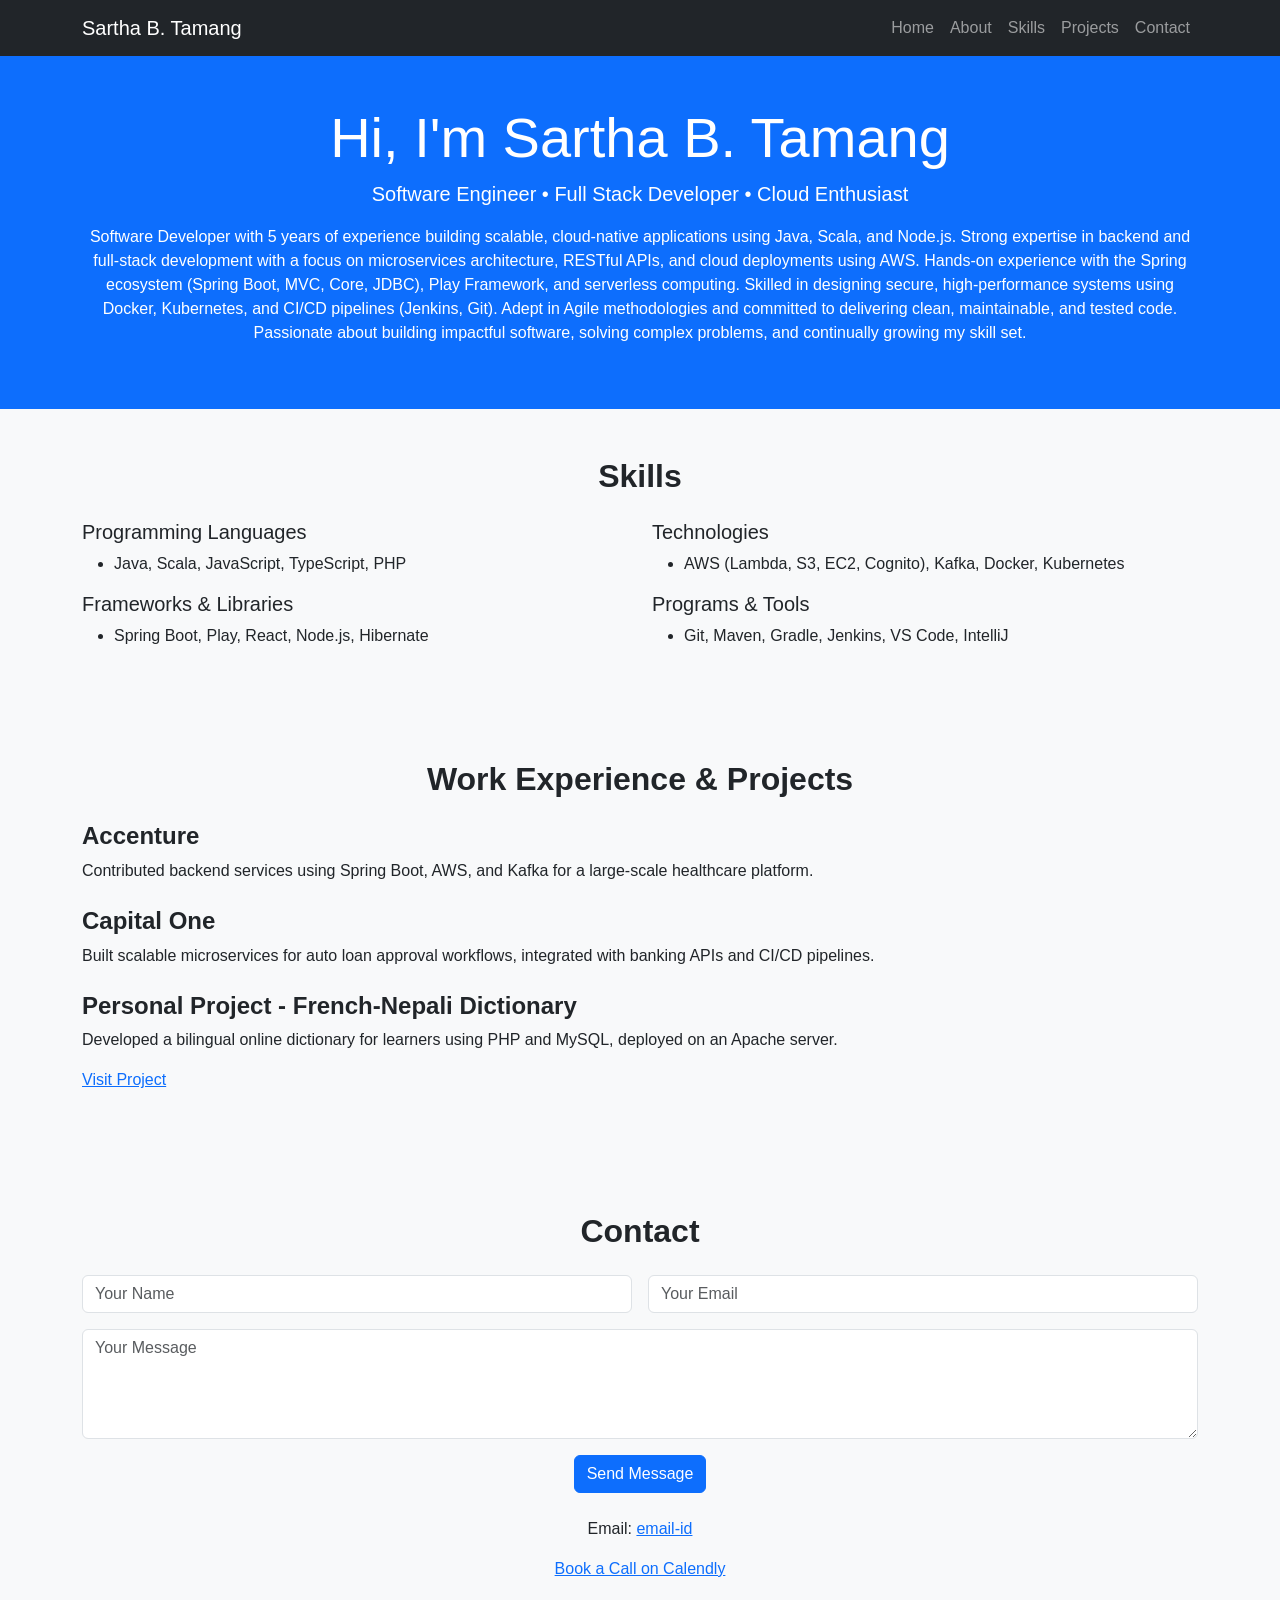
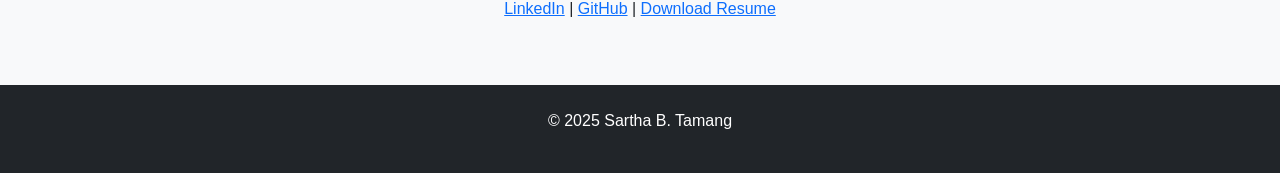
==== index.html @ a3bcafe6 "Initial portfolio site" ====
<!DOCTYPE html>
<html lang="en">
<head>
  <meta charset="UTF-8" />
  <meta name="viewport" content="width=device-width, initial-scale=1.0" />
  <title>Sartha B. Tamang – Software Engineer</title>
  <link href="https://cdn.jsdelivr.net/npm/bootstrap@5.3.0/dist/css/bootstrap.min.css" rel="stylesheet">
  <link rel="stylesheet" href="styles.css">
</head>
<body class="bg-light text-dark">
  <nav class="navbar navbar-expand-lg navbar-dark bg-dark sticky-top">
    <div class="container">
      <a class="navbar-brand" href="#">Sartha B. Tamang</a>
      <button class="navbar-toggler" type="button" data-bs-toggle="collapse" data-bs-target="#navMenu">
        <span class="navbar-toggler-icon"></span>
      </button>
      <div class="collapse navbar-collapse" id="navMenu">
        <ul class="navbar-nav ms-auto">
          <li class="nav-item"><a class="nav-link" href="index.html">Home</a></li>
          <li class="nav-item"><a class="nav-link" href="about.html">About</a></li>
          <li class="nav-item"><a class="nav-link" href="#skills">Skills</a></li>
          <li class="nav-item"><a class="nav-link" href="#projects">Projects</a></li>
          <li class="nav-item"><a class="nav-link" href="#contact">Contact</a></li>
        </ul>
      </div>
    </div>
  </nav>

  <header class="py-5 bg-primary text-white text-center">
    <div class="container">
      <h1 class="display-4">Hi, I'm Sartha B. Tamang</h1>
      <p class="lead">Software Engineer • Full Stack Developer • Cloud Enthusiast</p>
      <p> Software Developer with 5 years of experience building scalable, cloud-native applications using Java, Scala, and Node.js. Strong expertise in backend and full-stack development with a focus on microservices architecture, RESTful APIs, and cloud deployments using AWS. Hands-on experience with the Spring ecosystem (Spring Boot, MVC, Core, JDBC), Play Framework, and serverless computing. Skilled in designing secure, high-performance systems using Docker, Kubernetes, and CI/CD pipelines (Jenkins, Git). Adept in Agile methodologies and committed to delivering clean, maintainable, and tested code. Passionate about building impactful software, solving complex problems, and continually growing my skill set.</p>
    </div>
  </header>

  <section id="skills" class="container py-5">
    <h2 class="text-center mb-4">Skills</h2>
    <div class="row">
      <div class="col-md-6">
        <h5>Programming Languages</h5>
        <ul>
          <li>Java, Scala, JavaScript, TypeScript, PHP</li>
        </ul>
        <h5>Frameworks & Libraries</h5>
        <ul>
          <li>Spring Boot, Play, React, Node.js, Hibernate</li>
        </ul>
      </div>
      <div class="col-md-6">
        <h5>Technologies</h5>
        <ul>
          <li>AWS (Lambda, S3, EC2, Cognito), Kafka, Docker, Kubernetes</li>
        </ul>
        <h5>Programs & Tools</h5>
        <ul>
          <li>Git, Maven, Gradle, Jenkins, VS Code, IntelliJ</li>
        </ul>
      </div>
    </div>
  </section>

  <section id="projects" class="container py-5">
    <h2 class="text-center mb-4">Work Experience & Projects</h2>
    <div class="mb-4">
      <h4>Accenture</h4>
      <p>Contributed backend services using Spring Boot, AWS, and Kafka for a large-scale healthcare platform.</p>
    </div>
    <div class="mb-4">
      <h4>Capital One</h4>
      <p>Built scalable microservices for auto loan approval workflows, integrated with banking APIs and CI/CD pipelines.</p>
    </div>
    <div class="mb-4">
      <h4>Personal Project - French-Nepali Dictionary</h4>
      <p>Developed a bilingual online dictionary for learners using PHP and MySQL, deployed on an Apache server.</p>
      <a href="https://diconepali.com" target="_blank">Visit Project</a>
    </div>
  </section>

  <section id="contact" class="container py-5">
    <h2 class="text-center mb-4">Contact</h2>
    <form action="https://formspree.io/f/your-form-id" method="POST" class="row g-3">
      <div class="col-md-6"><input type="text" class="form-control" name="name" placeholder="Your Name" required></div>
      <div class="col-md-6"><input type="email" class="form-control" name="_replyto" placeholder="Your Email" required></div>
      <div class="col-12"><textarea class="form-control" name="message" placeholder="Your Message" rows="4" required></textarea></div>
      <div class="col-12 text-center"><button type="submit" class="btn btn-primary">Send Message</button></div>
    </form>
    <div class="text-center mt-4">
      <p>Email: <a href="mailto:email-id">email-id</a></p>
      <p><a href="https://calendly.com/yourname" target="_blank">Book a Call on Calendly</a></p>
      <p>
        <a href="https://linkedin.com/in/yourprofile" target="_blank">LinkedIn</a> |
        <a href="https://github.com/yourusername" target="_blank">GitHub</a> |
        <a href="resume.pdf" target="_blank">Download Resume</a>
      </p>
    </div>
  </section>

  <footer class="text-center py-4 bg-dark text-white">
    <p>&copy; 2025 Sartha B. Tamang</p>
  </footer>

  <script src="https://cdn.jsdelivr.net/npm/bootstrap@5.3.0/dist/js/bootstrap.bundle.min.js"></script>
</body>
</html>
---- styles.css ----
body {
  font-family: 'Inter', sans-serif;
}
h1, h2, h3, h4 {
  font-weight: 700;
}
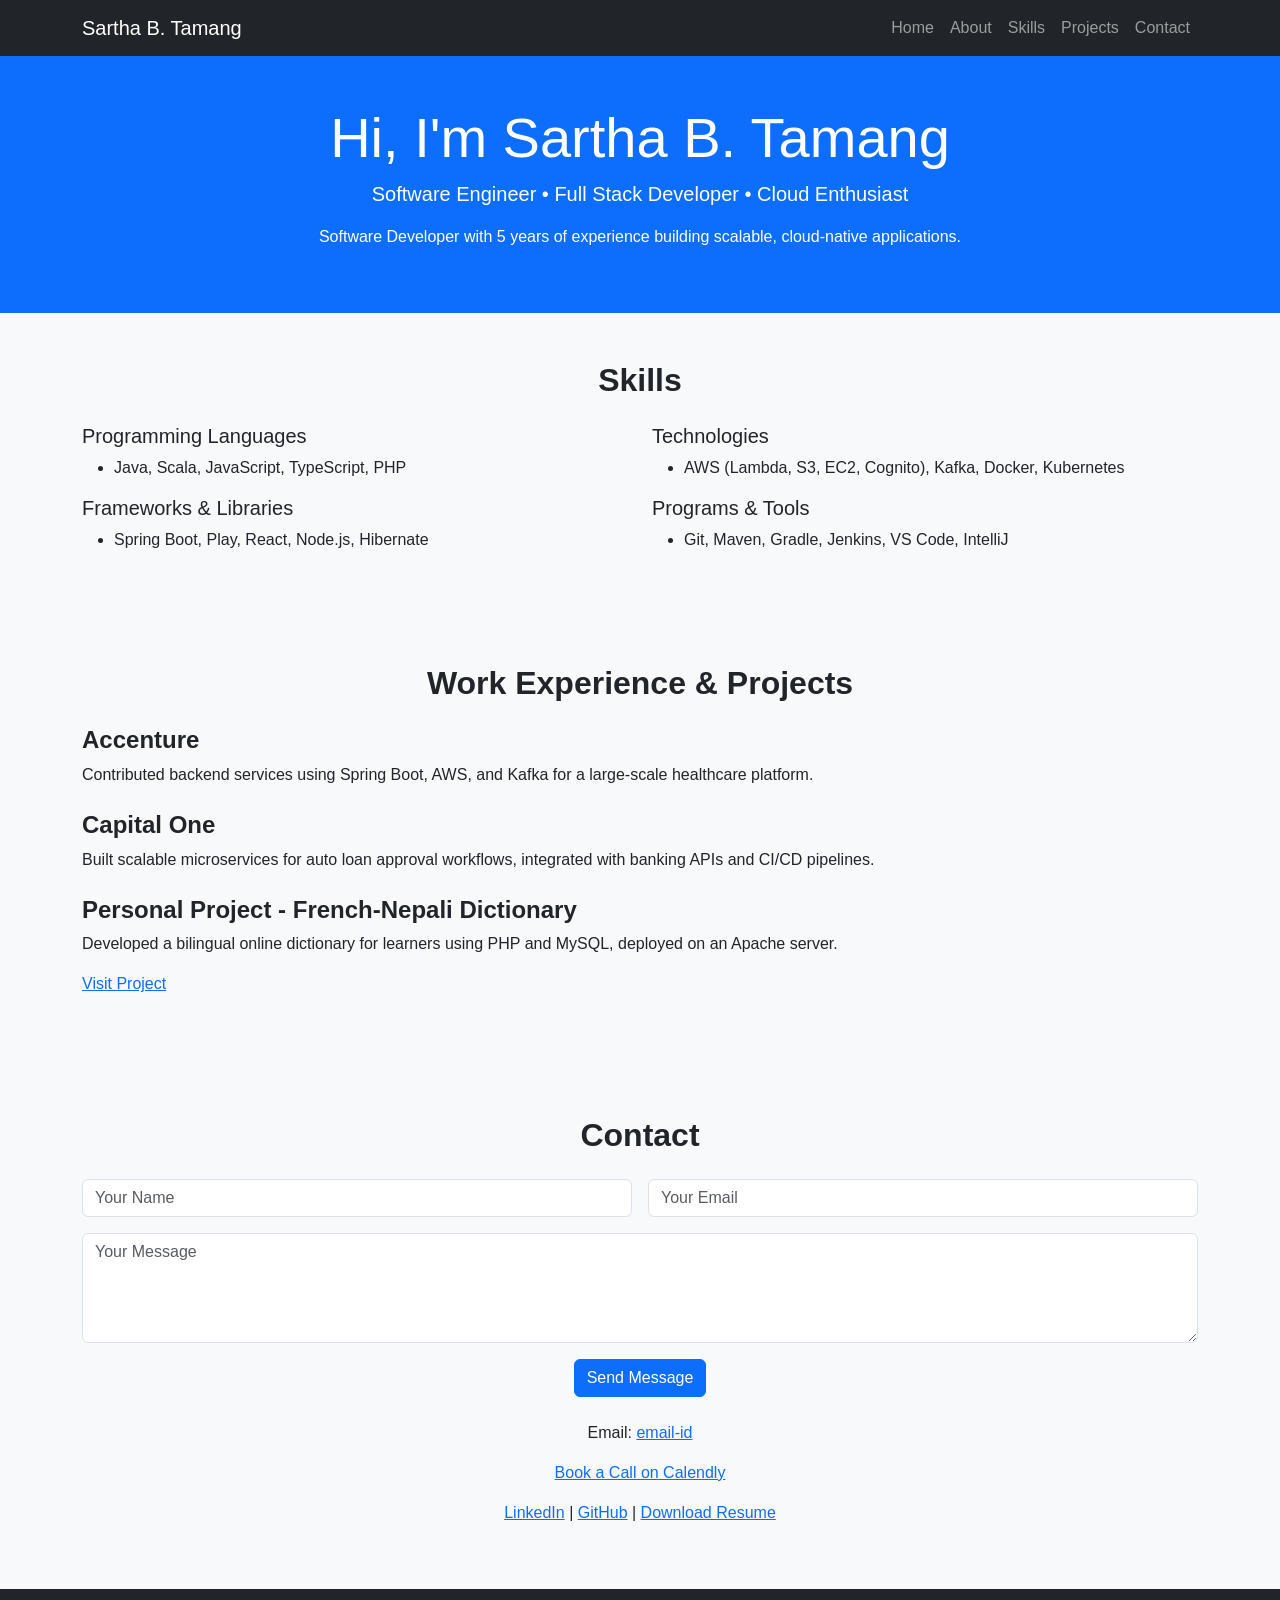
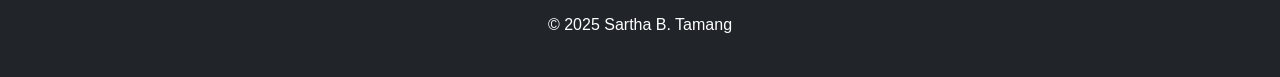
==== commit bda9a24f: "Initial portfolio site" ====
--- a/index.html
+++ b/index.html
@@ -30,7 +30,7 @@
     <div class="container">
       <h1 class="display-4">Hi, I'm Sartha B. Tamang</h1>
       <p class="lead">Software Engineer • Full Stack Developer • Cloud Enthusiast</p>
-      <p> Software Developer with 5 years of experience building scalable, cloud-native applications using Java, Scala, and Node.js. Strong expertise in backend and full-stack development with a focus on microservices architecture, RESTful APIs, and cloud deployments using AWS. Hands-on experience with the Spring ecosystem (Spring Boot, MVC, Core, JDBC), Play Framework, and serverless computing. Skilled in designing secure, high-performance systems using Docker, Kubernetes, and CI/CD pipelines (Jenkins, Git). Adept in Agile methodologies and committed to delivering clean, maintainable, and tested code. Passionate about building impactful software, solving complex problems, and continually growing my skill set.</p>
+      <p> Software Developer with 5 years of experience building scalable, cloud-native applications.</p>
     </div>
   </header>
 
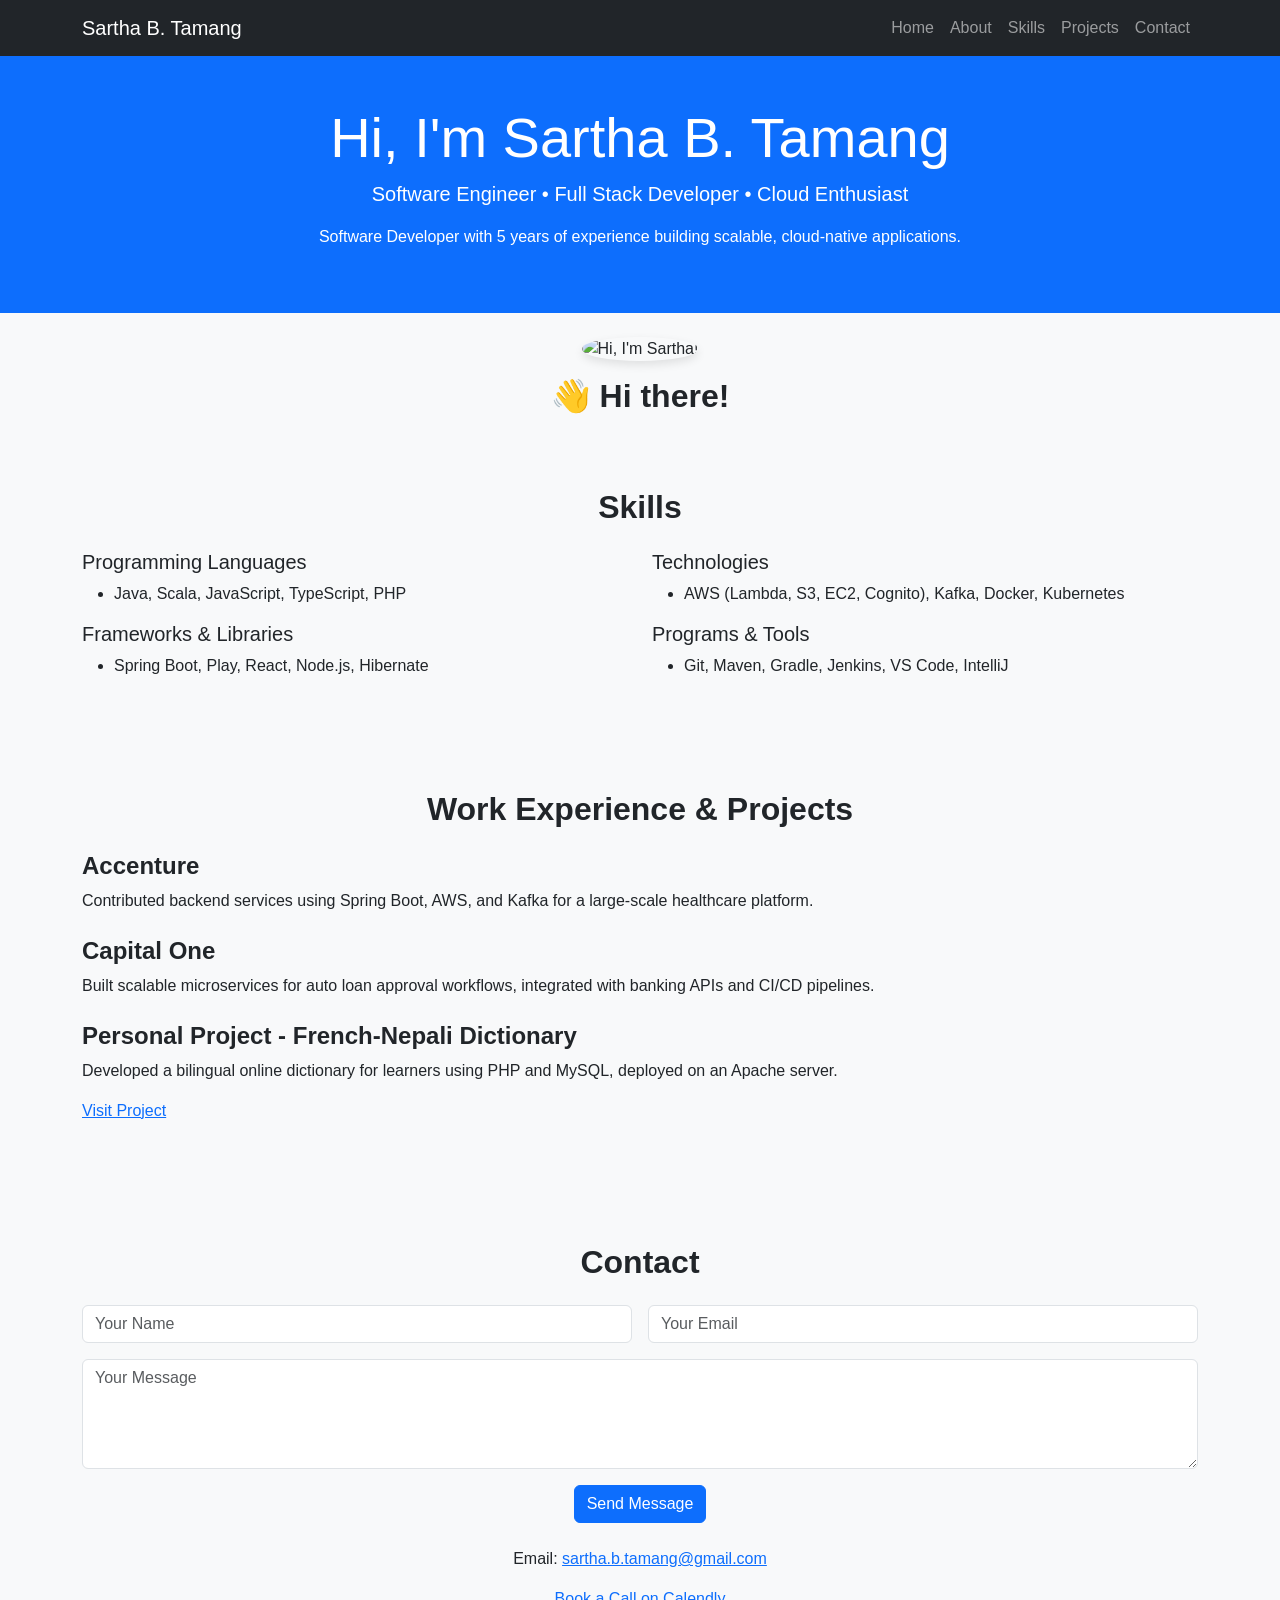
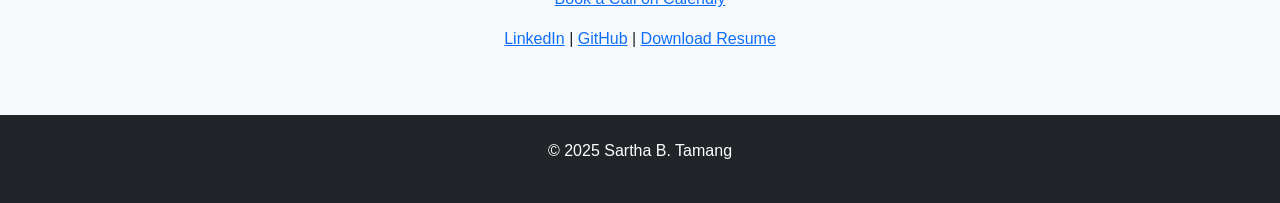
==== commit 7cb3e3cf: "Initial portfolio site" ====
--- a/index.html
+++ b/index.html
@@ -30,9 +30,14 @@
     <div class="container">
       <h1 class="display-4">Hi, I'm Sartha B. Tamang</h1>
       <p class="lead">Software Engineer • Full Stack Developer • Cloud Enthusiast</p>
-      <p> Software Developer with 5 years of experience building scalable, cloud-native applications.</p>
+      <p>Software Developer with 5 years of experience building scalable, cloud-native applications.</p>
     </div>
   </header>
+
+  <section class="text-center my-4">
+    <img src="https://cdn-icons-png.flaticon.com/512/2922/2922510.png" alt="Hi, I'm Sartha!" class="avatar mb-3">
+    <h2>👋 Hi there!</h2>
+  </section>
 
   <section id="skills" class="container py-5">
     <h2 class="text-center mb-4">Skills</h2>
@@ -86,10 +91,10 @@
       <div class="col-12 text-center"><button type="submit" class="btn btn-primary">Send Message</button></div>
     </form>
     <div class="text-center mt-4">
-      <p>Email: <a href="mailto:email-id">email-id</a></p>
+      <p>Email: <a href="mailto:email-id">sartha.b.tamang@gmail.com</a></p>
       <p><a href="https://calendly.com/yourname" target="_blank">Book a Call on Calendly</a></p>
       <p>
-        <a href="https://linkedin.com/in/yourprofile" target="_blank">LinkedIn</a> |
+        <a href="www.linkedin.com/in/sartha-tamang-1bb43026b" target="_blank">LinkedIn</a> |
         <a href="https://github.com/yourusername" target="_blank">GitHub</a> |
         <a href="resume.pdf" target="_blank">Download Resume</a>
       </p>
--- a/styles.css
+++ b/styles.css
@@ -1,6 +1,13 @@
+
 body {
   font-family: 'Inter', sans-serif;
 }
 h1, h2, h3, h4 {
   font-weight: 700;
 }
+.avatar {
+  width: 120px;
+  height: 120px;
+  border-radius: 50%;
+  box-shadow: 0 4px 10px rgba(0,0,0,0.1);
+}
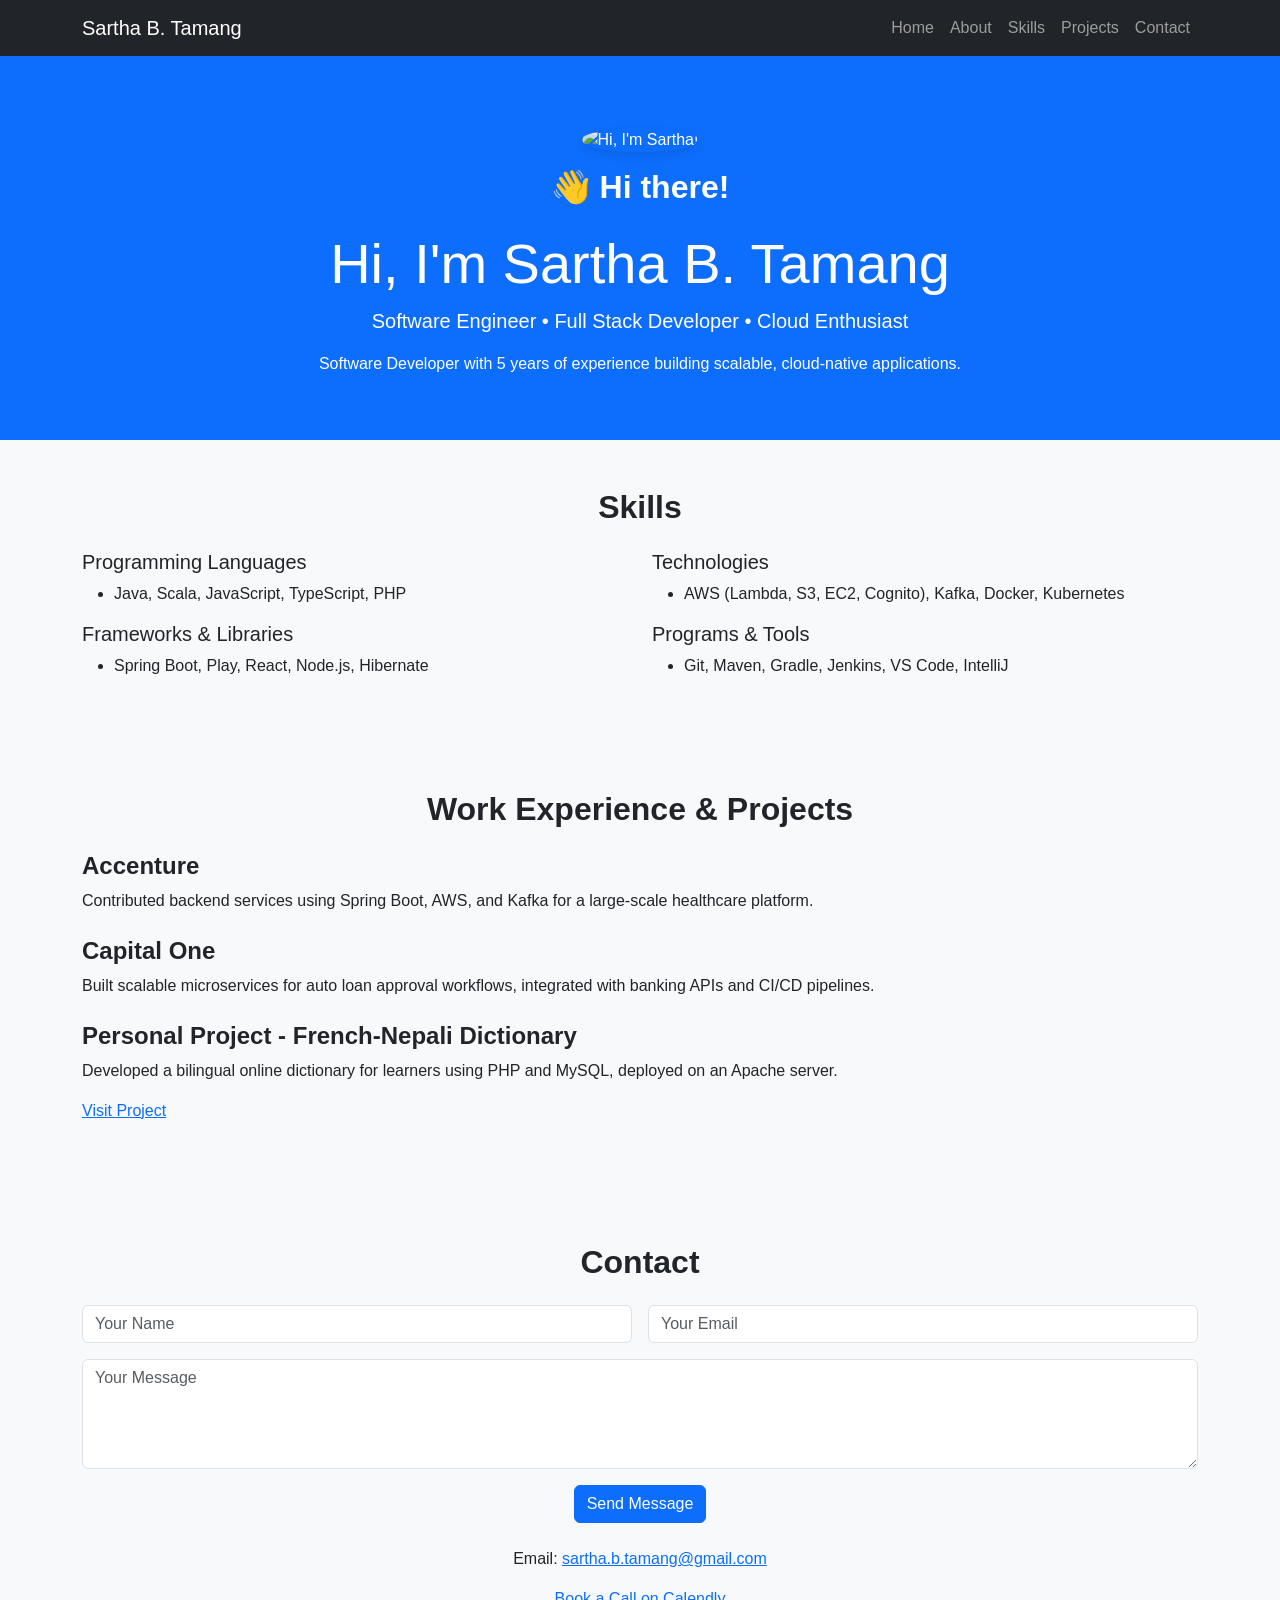
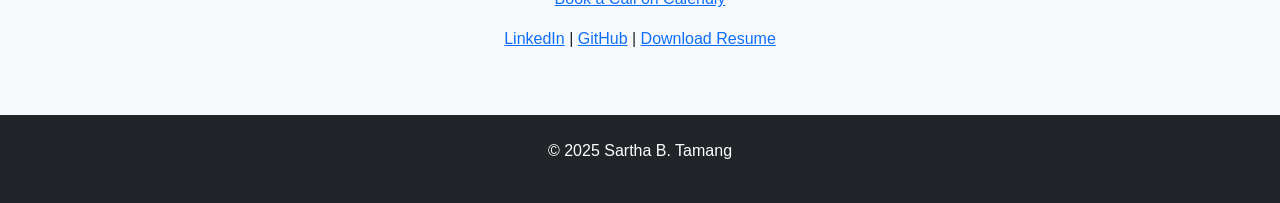
==== commit 46a03e21: "Initial portfolio site" ====
--- a/index.html
+++ b/index.html
@@ -27,17 +27,16 @@
   </nav>
 
   <header class="py-5 bg-primary text-white text-center">
+    <section class="text-center my-4">
+    <img src="https://cdn-icons-png.flaticon.com/512/2922/2922510.png" alt="Hi, I'm Sartha!" class="avatar mb-3">
+    <h2>👋 Hi there!</h2>
+  </section>
     <div class="container">
       <h1 class="display-4">Hi, I'm Sartha B. Tamang</h1>
       <p class="lead">Software Engineer • Full Stack Developer • Cloud Enthusiast</p>
       <p>Software Developer with 5 years of experience building scalable, cloud-native applications.</p>
     </div>
   </header>
-
-  <section class="text-center my-4">
-    <img src="https://cdn-icons-png.flaticon.com/512/2922/2922510.png" alt="Hi, I'm Sartha!" class="avatar mb-3">
-    <h2>👋 Hi there!</h2>
-  </section>
 
   <section id="skills" class="container py-5">
     <h2 class="text-center mb-4">Skills</h2>
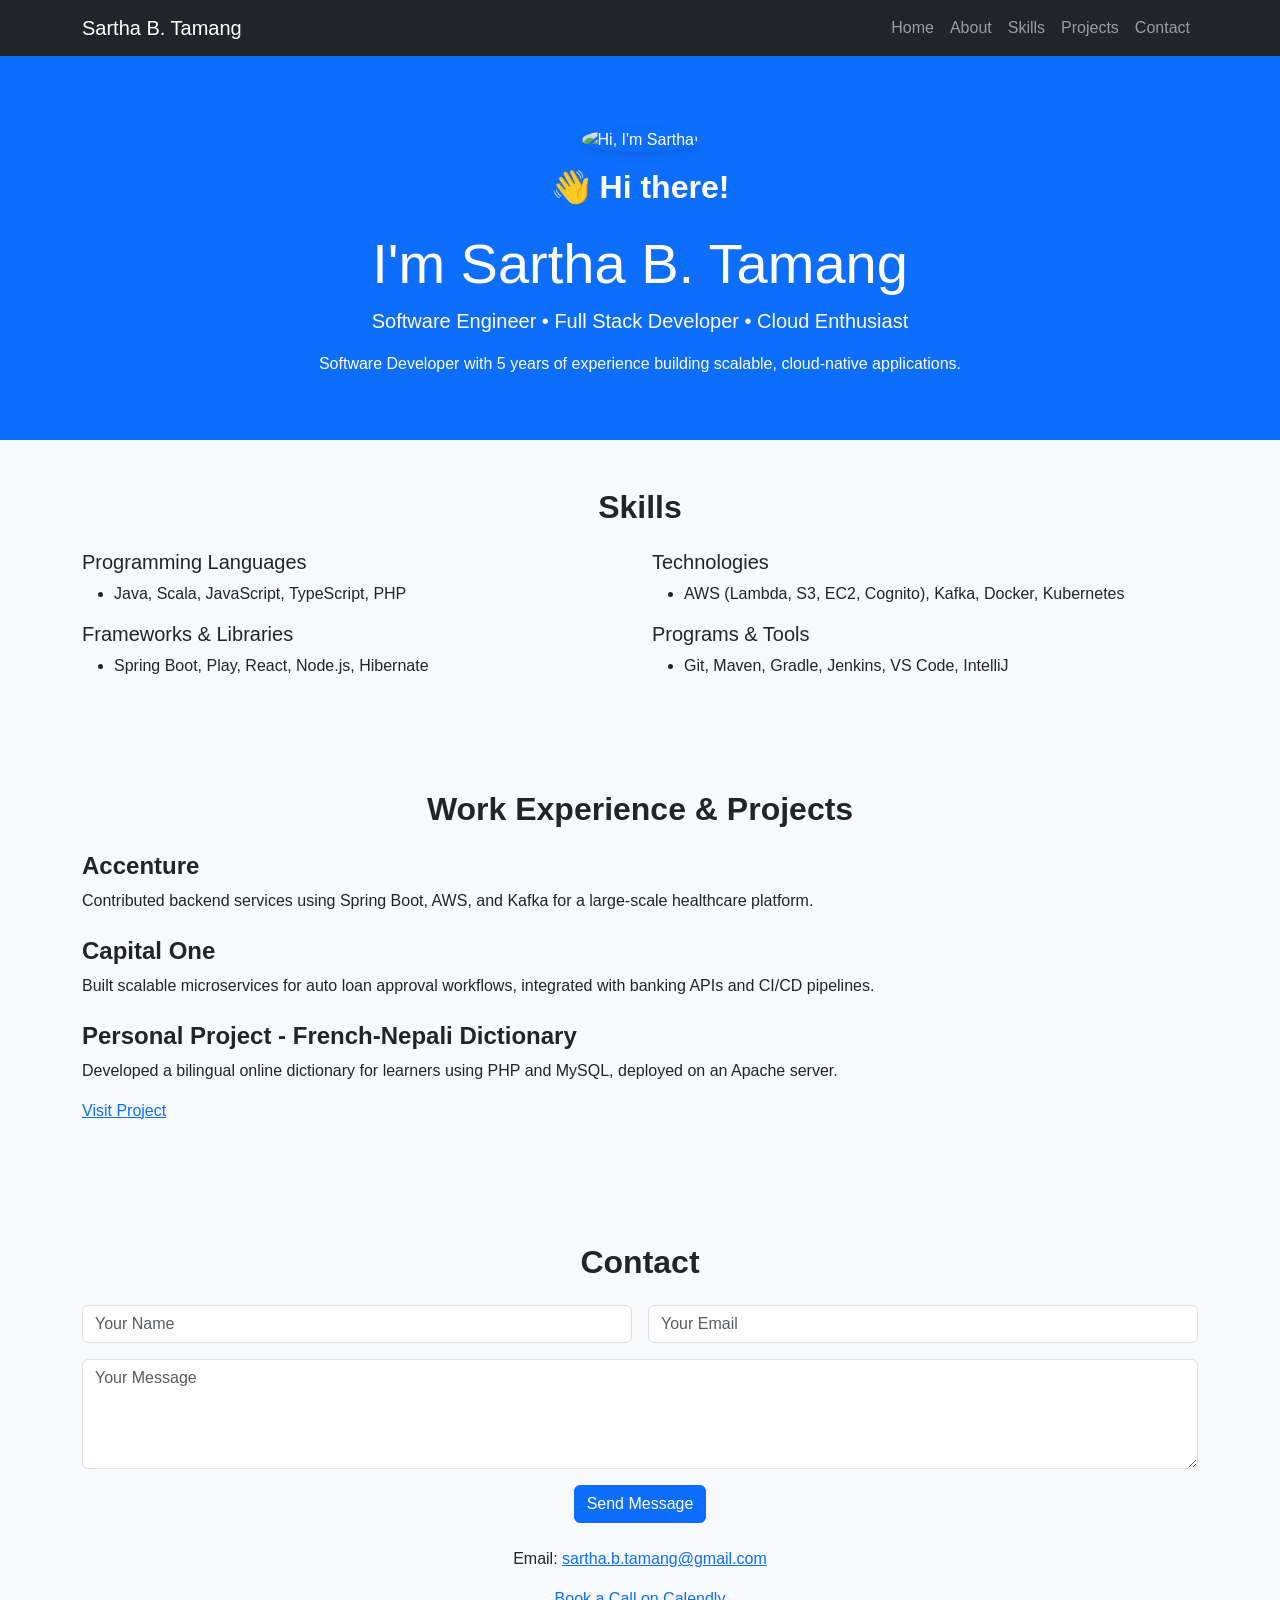
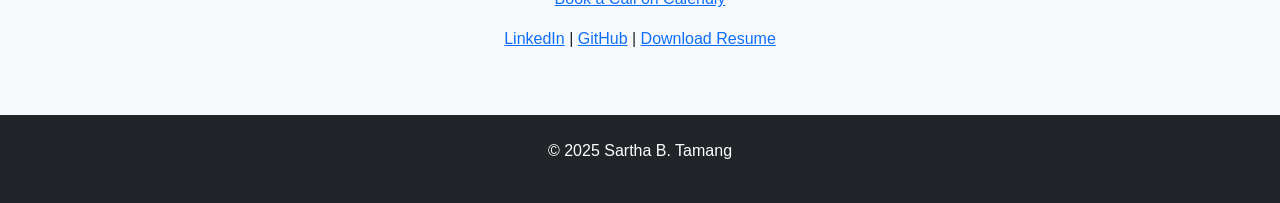
==== commit fff309ad: "Initial portfolio site" ====
--- a/index.html
+++ b/index.html
@@ -32,7 +32,7 @@
     <h2>👋 Hi there!</h2>
   </section>
     <div class="container">
-      <h1 class="display-4">Hi, I'm Sartha B. Tamang</h1>
+      <h1 class="display-4">I'm Sartha B. Tamang</h1>
       <p class="lead">Software Engineer • Full Stack Developer • Cloud Enthusiast</p>
       <p>Software Developer with 5 years of experience building scalable, cloud-native applications.</p>
     </div>
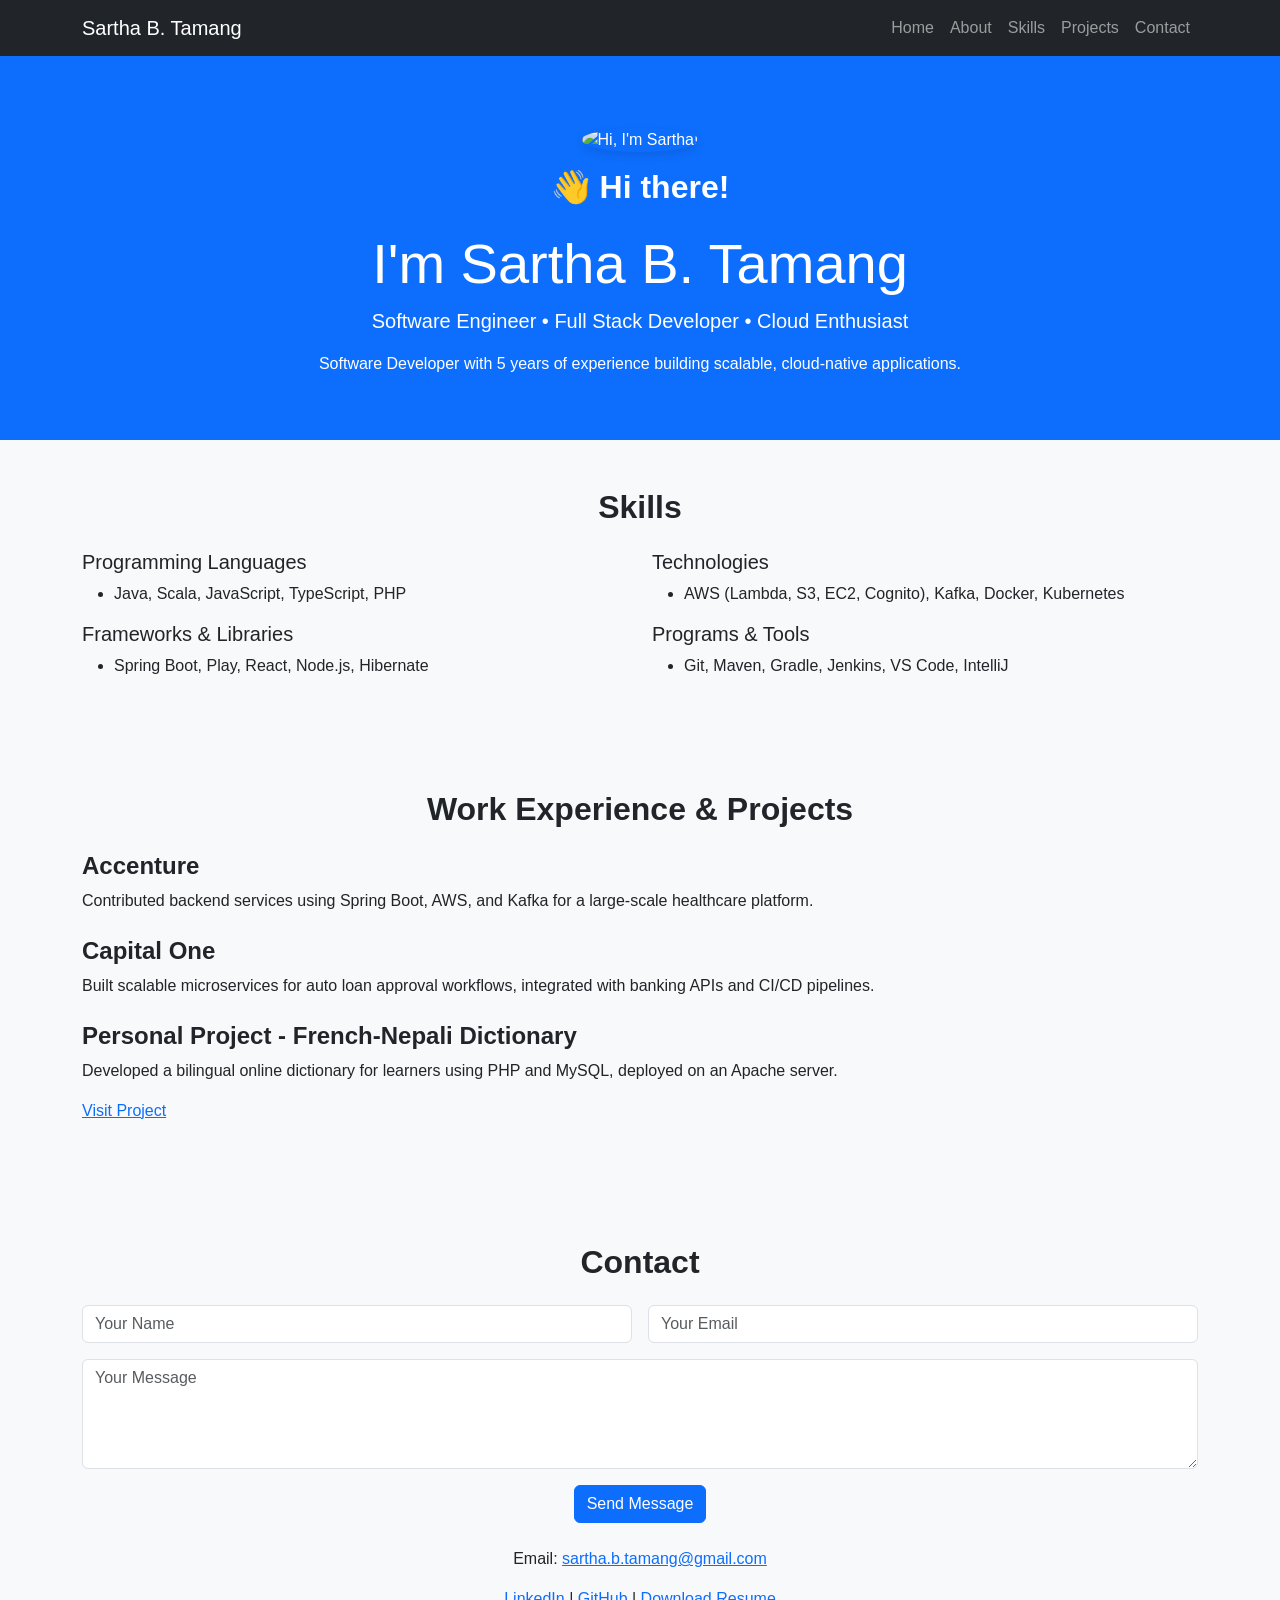
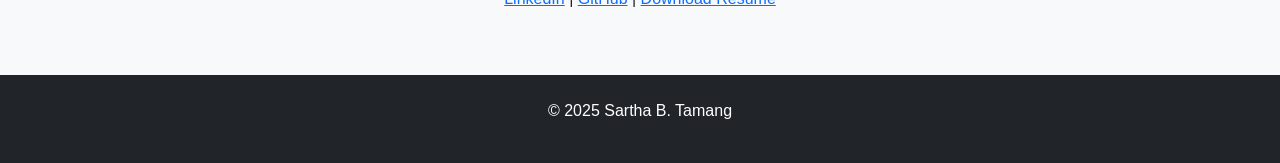
==== commit 90646ec7: "Initial portfolio site" ====
--- a/index.html
+++ b/index.html
@@ -91,7 +91,6 @@
     </form>
     <div class="text-center mt-4">
       <p>Email: <a href="mailto:email-id">sartha.b.tamang@gmail.com</a></p>
-      <p><a href="https://calendly.com/yourname" target="_blank">Book a Call on Calendly</a></p>
       <p>
         <a href="www.linkedin.com/in/sartha-tamang-1bb43026b" target="_blank">LinkedIn</a> |
         <a href="https://github.com/yourusername" target="_blank">GitHub</a> |
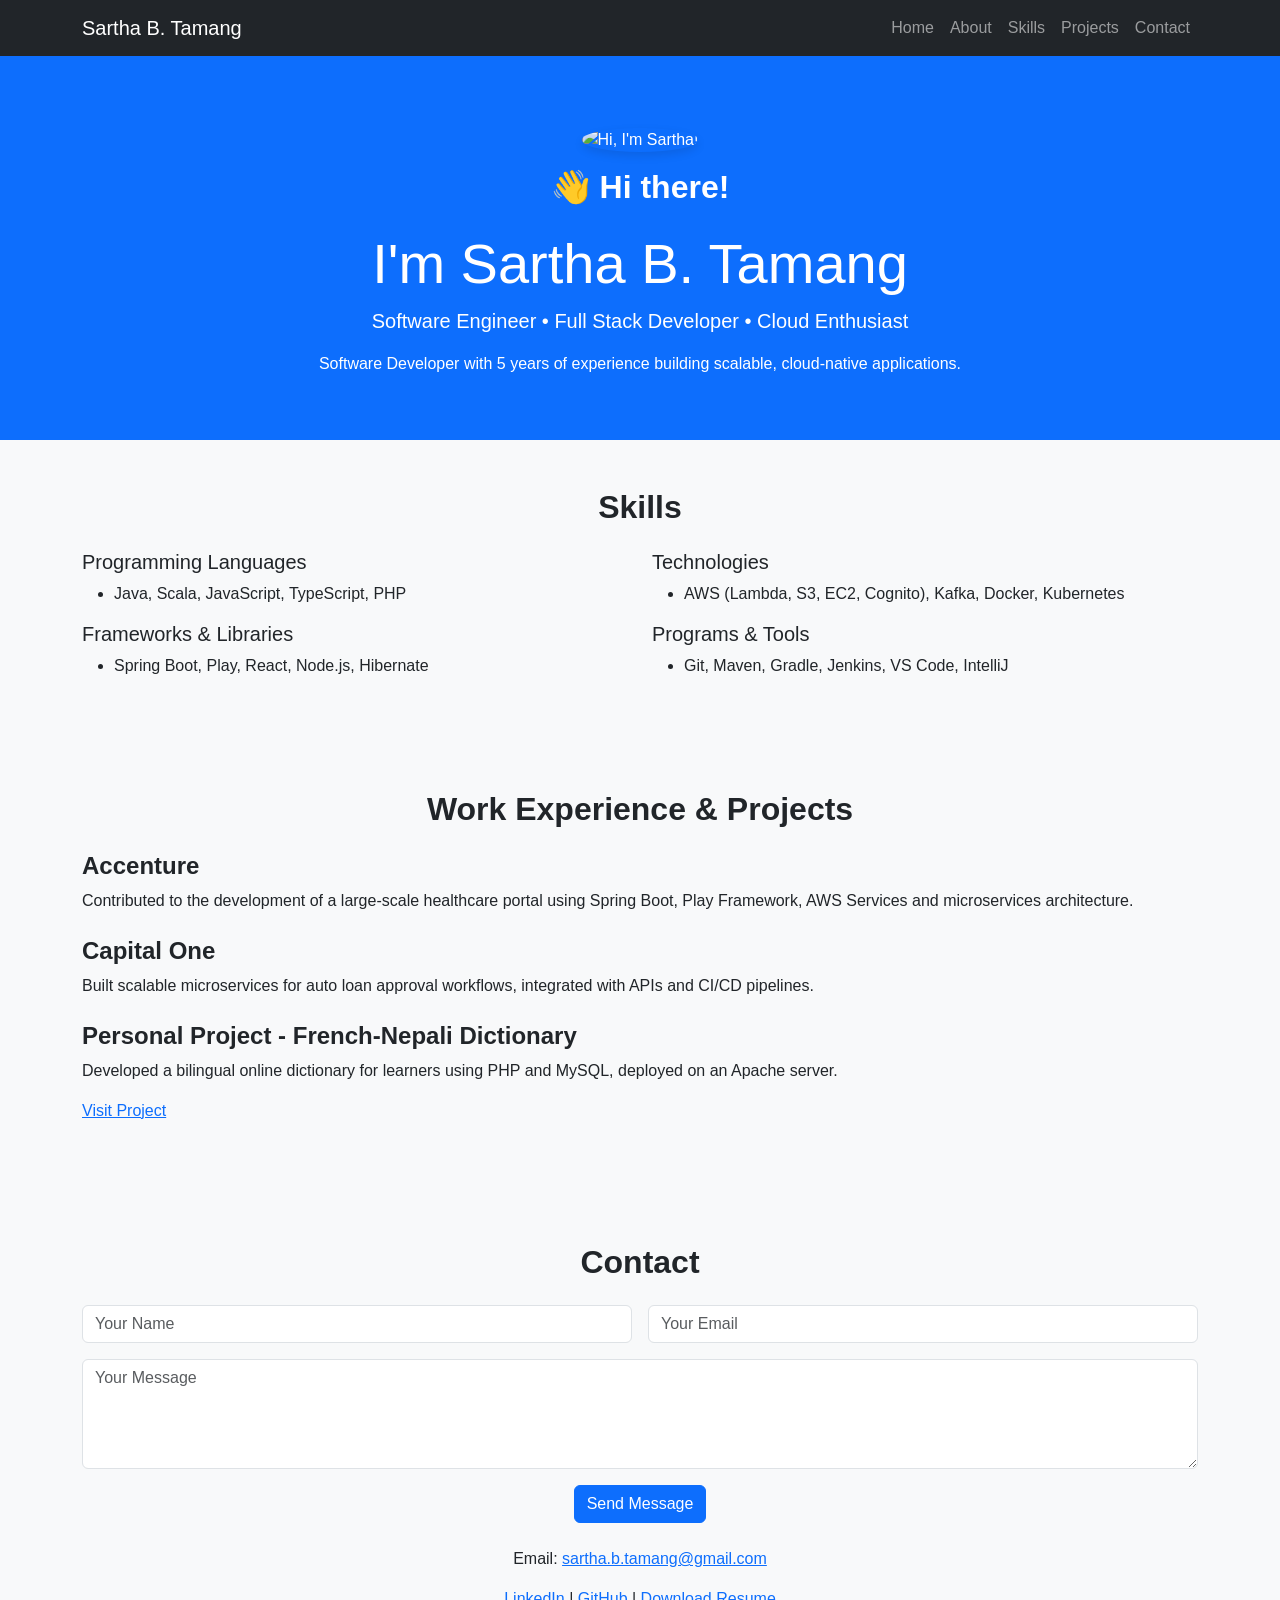
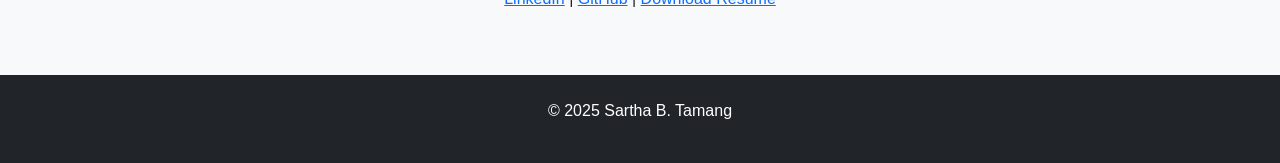
==== commit 3f6b7a8e: "Initial portfolio site" ====
--- a/index.html
+++ b/index.html
@@ -68,11 +68,11 @@
     <h2 class="text-center mb-4">Work Experience & Projects</h2>
     <div class="mb-4">
       <h4>Accenture</h4>
-      <p>Contributed backend services using Spring Boot, AWS, and Kafka for a large-scale healthcare platform.</p>
+      <p>Contributed to the development of a large-scale healthcare portal using Spring Boot, Play Framework, AWS Services and microservices architecture. </p>
     </div>
     <div class="mb-4">
       <h4>Capital One</h4>
-      <p>Built scalable microservices for auto loan approval workflows, integrated with banking APIs and CI/CD pipelines.</p>
+      <p>Built scalable microservices for auto loan approval workflows, integrated with APIs and CI/CD pipelines.</p>
     </div>
     <div class="mb-4">
       <h4>Personal Project - French-Nepali Dictionary</h4>
@@ -92,8 +92,8 @@
     <div class="text-center mt-4">
       <p>Email: <a href="mailto:email-id">sartha.b.tamang@gmail.com</a></p>
       <p>
-        <a href="www.linkedin.com/in/sartha-tamang-1bb43026b" target="_blank">LinkedIn</a> |
-        <a href="https://github.com/yourusername" target="_blank">GitHub</a> |
+        <a href="https://www.linkedin.com/in/sartha-tamang-1bb43026b" target="_blank">LinkedIn</a> |
+        <a href="https://github.com" target="_blank">GitHub</a> |
         <a href="resume.pdf" target="_blank">Download Resume</a>
       </p>
     </div>
